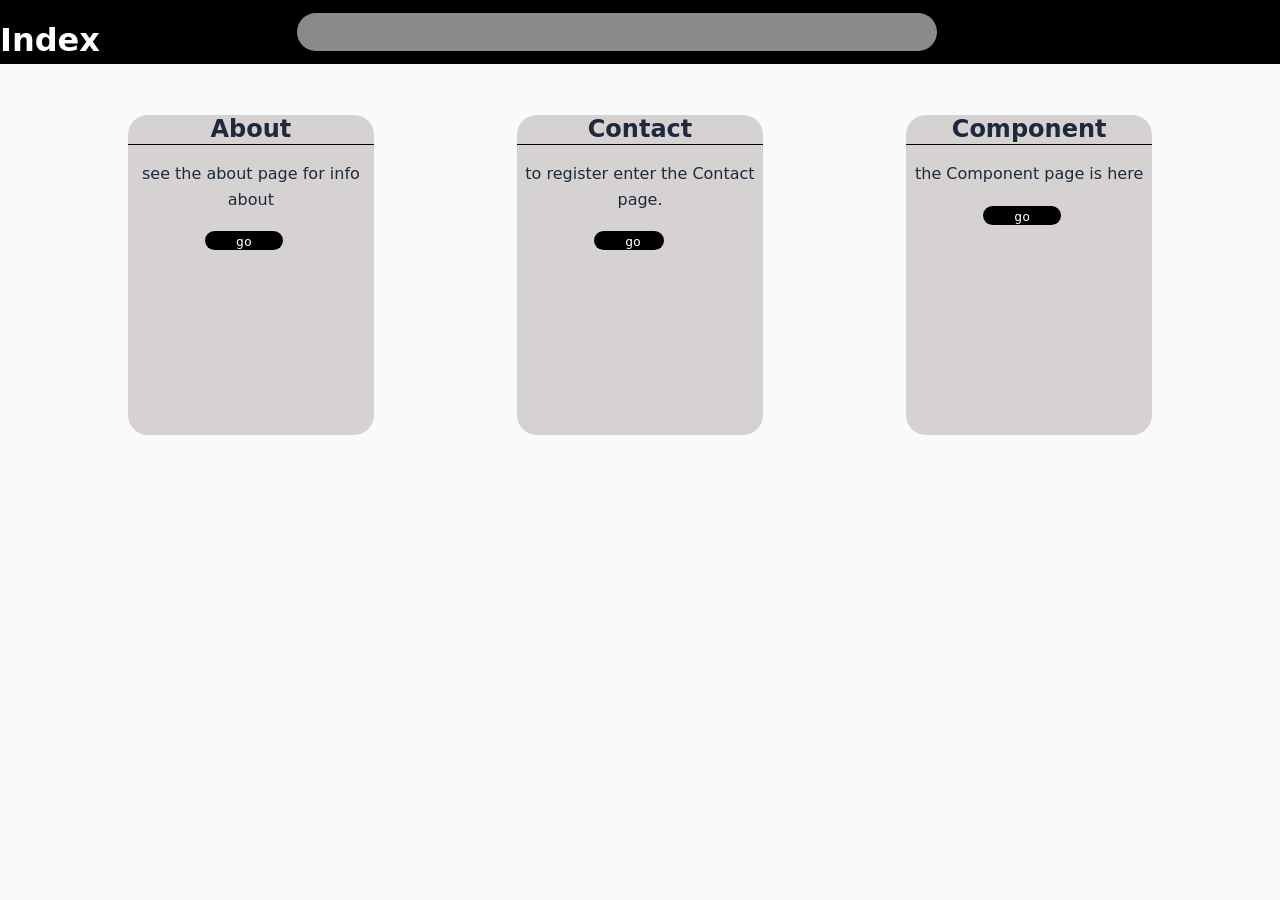
==== index.html @ fe93ff61 "Initial commit: add HTML and CSS" ====
<!DOCTYPE html>
<html lang="en">
<head>
    <meta charset="UTF-8">
    <meta name="viewport" content="width=device-width, initial-scale=1.0">
    <link rel="stylesheet" href="css\indexstyle.css">
    <title>Lab01</title>
</head>
<body>
    <header> 
        <h1>Index</h1>
        <div id="subheader"></div>
    </header>
    <main>
       <div id="div1" class="card">
            <h2>About</h2>
            <p>see the about page for info about</p>
            <a href="contact.html"><pre>    go    </pre></a>
       </div>
       <div id="div2" class="card">
            <h2>Contact</h2>
            <p>to register enter the Contact page. </p>
            <a href="contact.html"><pre>    go   </pre></a>
       </div>
       <div id="div3" class="card">
            <h2>Component</h2>
              <p>the Component page is here  </p>
              <a href="contact.html"><pre>    go    </pre></a>
       </div>
    </main>
    <footer></footer>
</body>
</html>
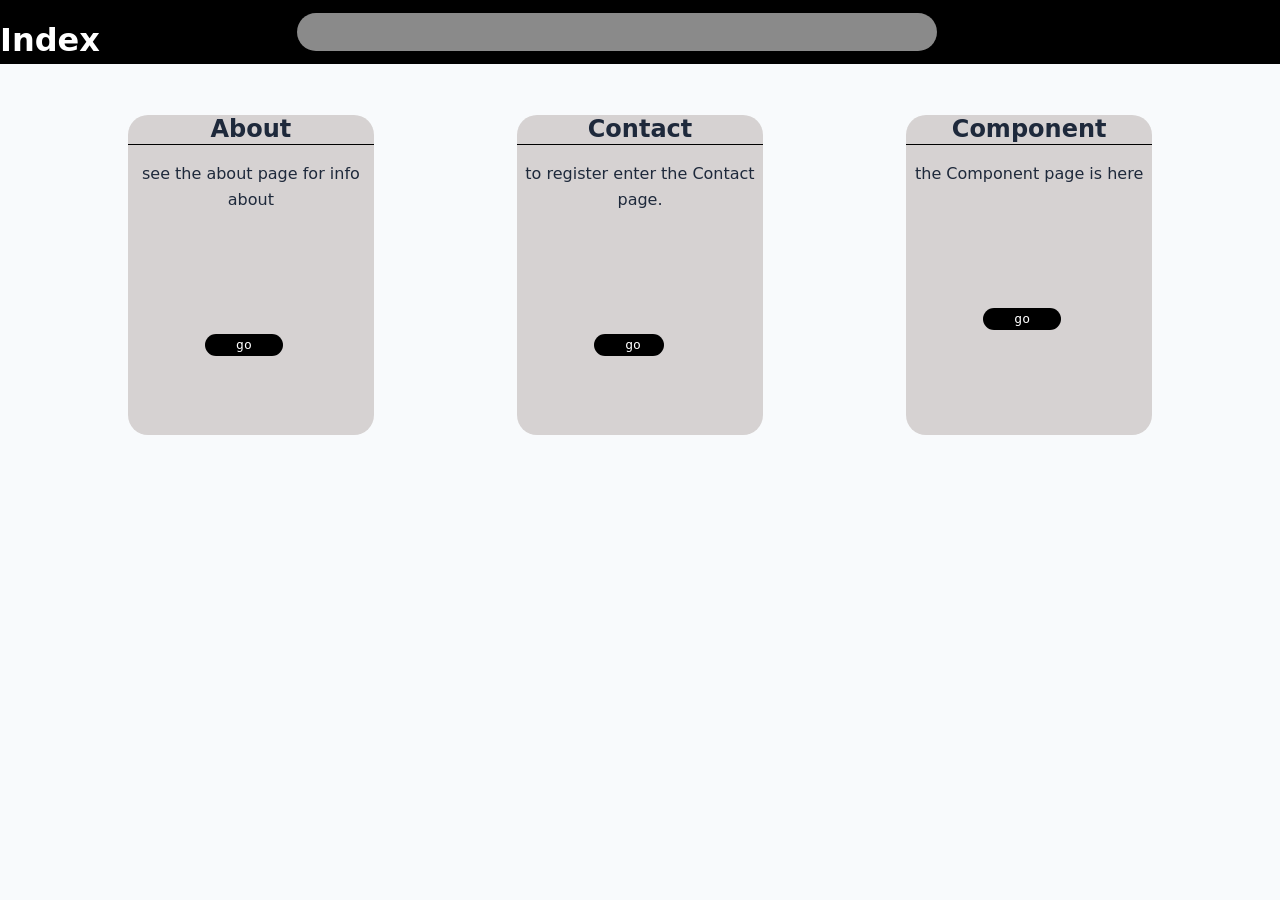
==== commit c3fc11fd: "change in style of index cards" ====
--- a/index.html
+++ b/index.html
@@ -4,7 +4,7 @@
     <meta charset="UTF-8">
     <meta name="viewport" content="width=device-width, initial-scale=1.0">
     <link rel="stylesheet" href="css\indexstyle.css">
-    <title>Lab01</title>
+    <title>Index</title>
 </head>
 <body>
     <header> 
@@ -15,17 +15,20 @@
        <div id="div1" class="card">
             <h2>About</h2>
             <p>see the about page for info about</p>
-            <a href="contact.html"><pre>    go    </pre></a>
+            <div id="spacy1"></div>
+            <a href="about.html"><pre>    go    </pre></a>
        </div>
        <div id="div2" class="card">
             <h2>Contact</h2>
             <p>to register enter the Contact page. </p>
+            <div id="spacy2"></div>
             <a href="contact.html"><pre>    go   </pre></a>
        </div>
        <div id="div3" class="card">
             <h2>Component</h2>
               <p>the Component page is here  </p>
-              <a href="contact.html"><pre>    go    </pre></a>
+              <div id="spacy3"></div>
+              <a href="componenet.html"><pre>    go    </pre></a>
        </div>
     </main>
     <footer></footer>
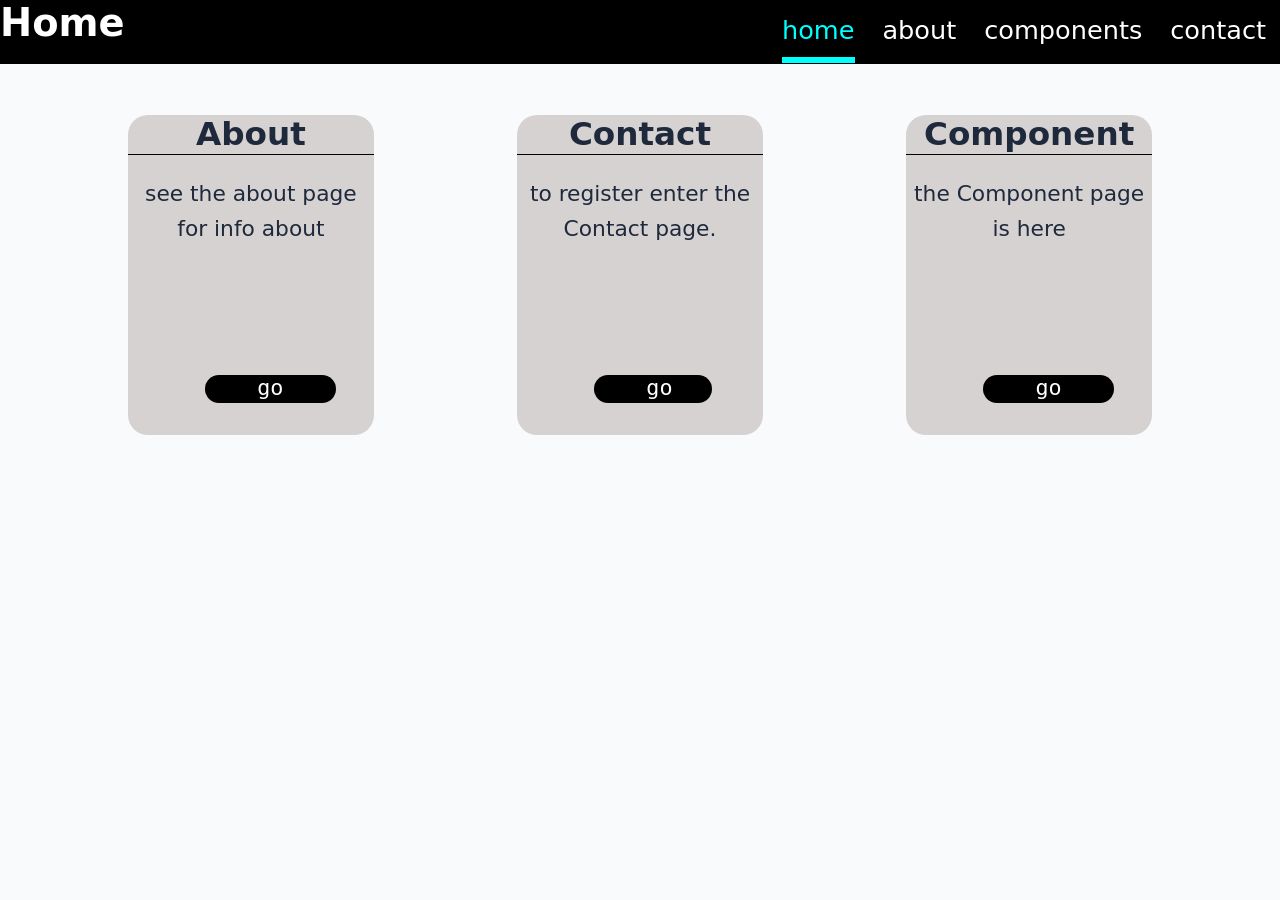
==== commit 50a9cd11: "Update project" ====
--- a/index.html
+++ b/index.html
@@ -7,10 +7,15 @@
     <title>Index</title>
 </head>
 <body>
-    <header> 
-        <h1>Index</h1>
-        <div id="subheader"></div>
-    </header>
+    <nav>
+        <h1>Home</h1>
+        <div id="subHeader">
+            <a href="index.html" class="currentPage">home</a>
+            <a href="about.html" class="nonCurrentPage">about</a>
+            <a href="components.html"class="nonCurrentPage">components</a>
+            <a href="" class="nonCurrentPage">contact</a>
+        </div>
+    </nav>
     <main>
        <div id="div1" class="card">
             <h2>About</h2>
@@ -23,7 +28,7 @@
             <p>to register enter the Contact page. </p>
             <div id="spacy2"></div>
             <a href="contact.html"><pre>    go   </pre></a>
-       </div>
+       </div> 
        <div id="div3" class="card">
             <h2>Component</h2>
               <p>the Component page is here  </p>
